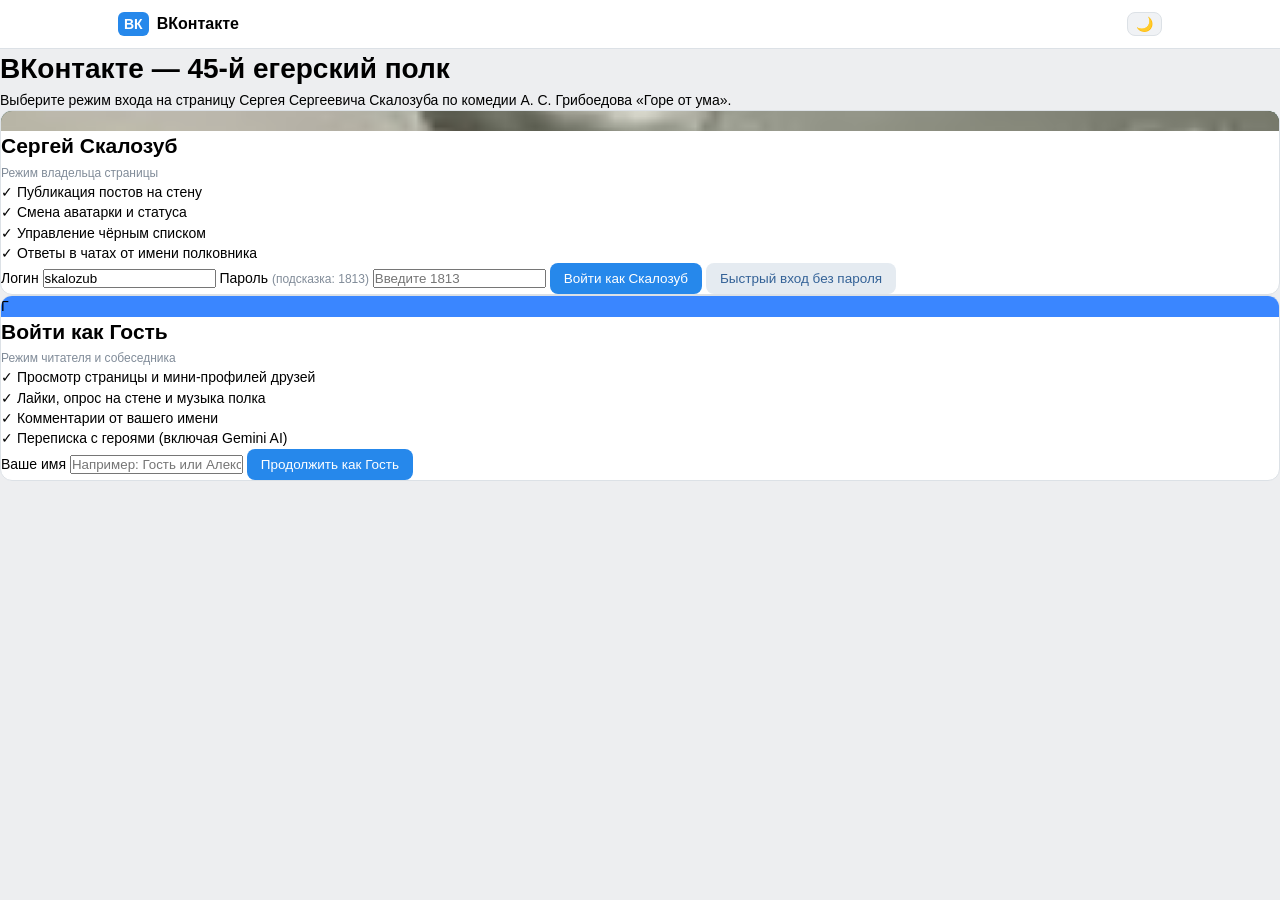
==== login.html @ 911763ad "Add login.html for user authentication interface" ====
<!DOCTYPE html>
<html lang="ru">
<head>
  <meta charset="UTF-8" />
  <meta name="viewport" content="width=device-width, initial-scale=1.0" />
  <title>Вход | ВКонтакте — Горе от ума</title>
  <link rel="icon" type="image/svg+xml" href="data:image/svg+xml,%3Csvg xmlns='http://www.w3.org/2000/svg' viewBox='0 0 64 64'%3E%3Crect width='64' height='64' rx='14' fill='%232688eb'/%3E%3Ctext x='32' y='43' font-family='Arial,sans-serif' font-weight='bold' font-size='28' text-anchor='middle' fill='white'%3EВК%3C/text%3E%3C/svg%3E" />
  <script>
    try {
      if (localStorage.getItem("vk_theme_v1") === "dark") {
        document.documentElement.classList.add("dark-theme");
      }
    } catch (e) {}
  </script>
  <link rel="stylesheet" href="style.css" />
</head>
<body>
  <header class="vk-header">
    <div class="vk-header-inner">
      <div class="vk-header-left">
        <a href="index.html" class="vk-logo">
          <span class="vk-logo-badge">ВК</span>
          <span class="vk-logo-text">ВКонтакте</span>
        </a>
      </div>
      <div class="vk-header-right">
        <button class="theme-toggle-btn" id="themeToggleBtn" title="Переключить тему">🌙</button>
      </div>
    </div>
  </header>

  <main class="auth-wrapper">
    <div class="auth-intro">
      <h1>ВКонтакте — 45-й егерский полк</h1>
      <p>Выберите режим входа на страницу Сергея Сергеевича Скалозуба по комедии А. С. Грибоедова «Горе от ума».</p>
    </div>

    <div class="auth-grid">
      <!-- Карточка 1: Войти как Скалозуб -->
      <section class="card auth-card">
        <div class="auth-card-head">
          <div class="auth-av av-skalozub">СС</div>
          <div>
            <h2>Сергей Скалозуб</h2>
            <span class="hint">Режим владельца страницы</span>
          </div>
        </div>

        <ul class="auth-perks">
          <li>✓ Публикация постов на стену</li>
          <li>✓ Смена аватарки и статуса</li>
          <li>✓ Управление чёрным списком</li>
          <li>✓ Ответы в чатах от имени полковника</li>
        </ul>

        <form id="skalozubLoginForm" class="auth-form">
          <label class="auth-label">
            Логин
            <input type="text" id="loginUsername" value="skalozub" readonly />
          </label>
          <label class="auth-label">
            Пароль <span class="hint">(подсказка: 1813)</span>
            <input type="password" id="loginPassword" placeholder="Введите 1813" />
          </label>
          <div class="auth-error hidden" id="loginError">Неверный пароль! Подсказка: 1813</div>
          <button type="submit" class="btn btn-primary">Войти как Скалозуб</button>
          <button type="button" class="btn btn-secondary" id="quickSkalozubBtn">Быстрый вход без пароля</button>
        </form>
      </section>

      <!-- Карточка 2: Войти как Гость -->
      <section class="card auth-card">
        <div class="auth-card-head">
          <div class="auth-av av-sofia">Г</div>
          <div>
            <h2>Войти как Гость</h2>
            <span class="hint">Режим читателя и собеседника</span>
          </div>
        </div>

        <ul class="auth-perks">
          <li>✓ Просмотр страницы и мини-профилей друзей</li>
          <li>✓ Лайки, опрос на стене и музыка полка</li>
          <li>✓ Комментарии от вашего имени</li>
          <li>✓ Переписка с героями (включая Gemini AI)</li>
        </ul>

        <form id="guestLoginForm" class="auth-form">
          <label class="auth-label">
            Ваше имя
            <input type="text" id="guestNameInput" placeholder="Например: Гость или Александр" maxlength="30" />
          </label>
          <button type="submit" class="btn btn-primary">Продолжить как Гость</button>
        </form>
      </section>
    </div>
  </main>

  <script>
    document.addEventListener("DOMContentLoaded", () => {
      const themeBtn = document.getElementById("themeToggleBtn");
      function syncThemeBtn() {
        themeBtn.textContent = document.documentElement.classList.contains("dark-theme") ? "☀️" : "🌙";
      }
      syncThemeBtn();

      themeBtn.addEventListener("click", () => {
        document.documentElement.classList.add("theme-animating");
        const isDark = document.documentElement.classList.toggle("dark-theme");
        syncThemeBtn();
        try { localStorage.setItem("vk_theme_v1", isDark ? "dark" : "light"); } catch (e) {}
        setTimeout(() => document.documentElement.classList.remove("theme-animating"), 250);
      });

      // Проверка базовой аватарки Скалозуба
      const img = new Image();
      img.onload = () => {
        const av = document.querySelector(".auth-av.av-skalozub");
        av.style.backgroundImage = "url(avatars/skalozub.jpg)";
        av.classList.add("has-photo");
      };
      img.src = "avatars/skalozub.jpg";

      function loginAsSkalozub() {
        try { localStorage.setItem("vk_auth_role_v1", "skalozub"); } catch (e) {}
        window.location.href = "index.html";
      }

      document.getElementById("skalozubLoginForm").addEventListener("submit", (e) => {
        e.preventDefault();
        const pass = document.getElementById("loginPassword").value.trim().toLowerCase();
        if (pass === "1813" || pass === "раздва" || pass === "razdva") {
          loginAsSkalozub();
        } else {
          document.getElementById("loginError").classList.remove("hidden");
        }
      });

      document.getElementById("quickSkalozubBtn").addEventListener("click", loginAsSkalozub);

      document.getElementById("guestLoginForm").addEventListener("submit", (e) => {
        e.preventDefault();
        const name = document.getElementById("guestNameInput").value.trim() || "Гость";
        try {
          localStorage.setItem("vk_auth_role_v1", "guest");
          localStorage.setItem("vk_guest_name_v1", name);
        } catch (err) {}
        window.location.href = "index.html";
      });
    });
  </script>
</body>
</html>
---- style.css ----
:root {
  --vk-bg: #edeef0;
  --vk-card: #ffffff;
  --vk-surface: #fafbfc;
  --vk-hover: #f0f2f5;
  --vk-blue: #2688eb;
  --vk-blue-dark: #1d6fc2;
  --vk-btn-sec-bg: #e5ebf1;
  --vk-btn-sec-text: #346297;
  --vk-text: #000000;
  --vk-text-soft: #2c2d2e;
  --vk-link: #2a5885;
  --vk-muted: #818c99;
  --vk-border: #dce1e6;
  --vk-red: #e64646;
  --vk-chat-bg: #f5f7fa;
  --vk-chat-out: #cce4ff;
  --radius: 12px;
}

body.dark-theme {
  --vk-bg: #141414;
  --vk-card: #222222;
  --vk-surface: #292929;
  --vk-hover: #2f2f2f;
  --vk-blue: #71aaeb;
  --vk-blue-dark: #5c9ce6;
  --vk-btn-sec-bg: #333333;
  --vk-btn-sec-text: #e1e3e6;
  --vk-text: #e1e3e6;
  --vk-text-soft: #c4c8cc;
  --vk-link: #71aaeb;
  --vk-muted: #828282;
  --vk-border: #363738;
  --vk-chat-bg: #19191a;
  --vk-chat-out: #2b4c72;
}

* {
  box-sizing: border-box;
  margin: 0;
  padding: 0;
}

html {
  scroll-behavior: smooth;
}

body {
  font-family: -apple-system, BlinkMacSystemFont, "Segoe UI", Roboto, Helvetica, Arial, sans-serif;
  background-color: var(--vk-bg);
  color: var(--vk-text);
  line-height: 1.45;
  font-size: 14px;
  transition: background-color 0.2s, color 0.2s;
}

/* Шапка */
.vk-header {
  background: var(--vk-card);
  border-bottom: 1px solid var(--vk-border);
  position: sticky;
  top: 0;
  z-index: 100;
}

.vk-header-inner {
  max-width: 1076px;
  margin: 0 auto;
  height: 48px;
  padding: 0 16px;
  display: flex;
  align-items: center;
  justify-content: space-between;
}

.vk-logo {
  display: flex;
  align-items: center;
  gap: 8px;
  text-decoration: none;
  color: var(--vk-text);
  font-weight: 700;
  font-size: 16px;
}

.vk-logo-badge {
  background: var(--vk-blue);
  color: #fff;
  padding: 2px 6px;
  border-radius: 6px;
  font-size: 14px;
}

.vk-header-right {
  display: flex;
  align-items: center;
  gap: 10px;
  font-weight: 500;
}

.theme-toggle-btn {
  background: var(--vk-hover);
  border: 1px solid var(--vk-border);
  border-radius: 8px;
  padding: 4px 8px;
  cursor: pointer;
  font-size: 14px;
  line-height: 1;
}

.vk-avatar-mini {
  width: 30px;
  height: 30px;
  border-radius: 50%;
  background-color: #1b4332;
  background-size: cover;
  background-position: center;
  color: #f4d35e;
  display: flex;
  align-items: center;
  justify-content: center;
  font-size: 12px;
  font-weight: 700;
  overflow: hidden;
}

/* Сетка */
.vk-layout {
  max-width: 1076px;
  margin: 16px auto;
  padding: 0 16px;
  display: grid;
  grid-template-columns: 168px 1fr;
  gap: 16px;
}

.vk-nav {
  display: flex;
  flex-direction: column;
  gap: 4px;
  position: sticky;
  top: 64px;
}

.vk-nav-item {
  display: flex;
  align-items: center;
  justify-content: space-between;
  padding: 8px 10px;
  border-radius: 8px;
  text-decoration: none;
  color: var(--vk-text);
  font-size: 13.5px;
  transition: background 0.15s, transform 0.12s;
}

.vk-nav-item:hover,
.vk-nav-item.active {
  background: var(--vk-hover);
}

.vk-nav-item:active {
  transform: scale(0.97);
}

.badge {
  background: var(--vk-btn-sec-bg);
  color: var(--vk-btn-sec-text);
  font-size: 11px;
  padding: 1px 6px;
  border-radius: 10px;
  font-weight: 600;
}

.card {
  background: var(--vk-card);
  border-radius: var(--radius);
  border: 1px solid var(--vk-border);
  overflow: hidden;
}

/* Профиль */
.profile-cover {
  height: 160px;
  background: linear-gradient(135deg, #1b4332 0%, #2d6a4f 50%, #7f1d1d 100%);
  display: flex;
  align-items: flex-end;
  justify-content: flex-end;
  padding: 12px 16px;
}

.profile-cover-caption {
  background: rgba(0, 0, 0, 0.45);
  color: #fff;
  padding: 4px 10px;
  border-radius: 8px;
  font-size: 12px;
}

.profile-header-body {
  padding: 0 20px 20px;
  display: flex;
  align-items: flex-end;
  gap: 18px;
  flex-wrap: wrap;
}

.profile-avatar-wrap {
  margin-top: -54px;
  position: relative;
  flex-shrink: 0;
  width: 128px;
  height: 128px;
}

.profile-avatar-svg,
.profile-avatar-img,
.mini-avatar-circle {
  width: 128px;
  height: 128px;
  border-radius: 50%;
  border: 4px solid var(--vk-card);
  display: block;
  object-fit: cover;
  background-size: cover;
  background-position: center;
  box-shadow: 0 2px 8px rgba(0, 0, 0, 0.16);
}

.mini-avatar-circle {
  display: flex;
  align-items: center;
  justify-content: center;
  font-size: 40px;
  font-weight: 700;
  color: #fff;
  overflow: hidden;
}

.avatar-upload-btn {
  position: absolute;
  bottom: 4px;
  left: 4px;
  width: 32px;
  height: 32px;
  border-radius: 50%;
  background: rgba(0, 0, 0, 0.68);
  color: #fff;
  display: flex;
  align-items: center;
  justify-content: center;
  font-size: 15px;
  cursor: pointer;
  border: 2px solid var(--vk-card);
  transition: transform 0.15s, background 0.15s;
}

.avatar-upload-btn:hover {
  background: var(--vk-blue);
  transform: scale(1.08);
}

.avatar-reset-btn {
  position: absolute;
  top: 4px;
  right: 4px;
  width: 24px;
  height: 24px;
  border-radius: 50%;
  border: 2px solid var(--vk-card);
  background: rgba(230, 70, 70, 0.92);
  color: #fff;
  font-size: 12px;
  cursor: pointer;
  display: flex;
  align-items: center;
  justify-content: center;
}

.online-dot {
  position: absolute;
  bottom: 8px;
  right: 8px;
  width: 16px;
  height: 16px;
  background: #4bb34b;
  border: 3px solid var(--vk-card);
  border-radius: 50%;
}

.profile-info-top {
  flex: 1;
  min-width: 220px;
  padding-top: 10px;
}

.profile-name-row {
  display: flex;
  align-items: center;
  gap: 6px;
}

.profile-name-row h1 {
  font-size: 21px;
  font-weight: 700;
}

.verified-badge {
  background: var(--vk-blue);
  color: #fff;
  font-size: 11px;
  width: 18px;
  height: 18px;
  border-radius: 50%;
  display: inline-flex;
  align-items: center;
  justify-content: center;
}

.profile-status {
  margin-top: 4px;
  color: var(--vk-text-soft);
  cursor: pointer;
  display: inline-block;
  padding: 2px 6px;
  margin-left: -6px;
  border-radius: 6px;
  transition: background 0.15s;
}

.profile-status:hover {
  background: var(--vk-hover);
}

.status-editor {
  margin-top: 8px;
  padding: 10px;
  background: var(--vk-surface);
  border: 1px solid var(--vk-border);
  border-radius: 8px;
  display: flex;
  flex-direction: column;
  gap: 8px;
  max-width: 420px;
}

.status-editor select,
.status-editor input {
  border: 1px solid var(--vk-border);
  background: var(--vk-card);
  color: var(--vk-text);
  border-radius: 6px;
  padding: 6px 8px;
  font-size: 13px;
  outline: none;
}

.status-editor-btns {
  display: flex;
  gap: 8px;
}

.profile-meta-line {
  margin-top: 8px;
  display: flex;
  flex-wrap: wrap;
  gap: 14px;
  color: var(--vk-muted);
  font-size: 13px;
  align-items: center;
}

.link-btn {
  background: none;
  border: none;
  color: var(--vk-blue);
  cursor: pointer;
  font-size: 13px;
  font-weight: 500;
  text-decoration: none;
}

.profile-actions {
  display: flex;
  gap: 8px;
  padding-top: 10px;
}

.btn {
  border: none;
  border-radius: 8px;
  padding: 8px 14px;
  font-size: 13.5px;
  font-weight: 500;
  cursor: pointer;
  text-decoration: none;
  display: inline-flex;
  align-items: center;
  justify-content: center;
  transition: background 0.15s, opacity 0.15s;
}

.btn-sm {
  padding: 6px 12px;
  font-size: 13px;
}

.btn-primary {
  background: var(--vk-blue);
  color: #fff;
}

.btn-primary:hover {
  background: var(--vk-blue-dark);
}

.btn-secondary {
  background: var(--vk-btn-sec-bg);
  color: var(--vk-btn-sec-text);
}

.btn-secondary:hover {
  opacity: 0.9;
}

.btn-danger-soft {
  background: rgba(230, 70, 70, 0.12);
  color: var(--vk-red);
}

.btn-danger-soft:hover {
  background: rgba(230, 70, 70, 0.22);
}

.profile-details {
  border-top: 1px solid var(--vk-border);
  padding: 16px 20px;
  background: var(--vk-surface);
}

.details-grid {
  display: flex;
  flex-direction: column;
  gap: 8px;
}

.detail-row {
  display: grid;
  grid-template-columns: 180px 1fr;
  gap: 10px;
  font-size: 13.5px;
}

.detail-row span {
  color: var(--vk-muted);
}

.hidden {
  display: none !important;
}

/* Двухколоночный блок */
.profile-grid {
  margin-top: 16px;
  display: grid;
  grid-template-columns: 1fr 300px;
  gap: 16px;
  align-items: start;
}

.wall-column,
.side-column {
  display: flex;
  flex-direction: column;
  gap: 16px;
}

#wall {
  scroll-margin-top: 64px;
}

/* Блок фотографий */
.photos-card {
  padding: 14px 16px;
}

.photos-strip {
  display: grid;
  grid-template-columns: repeat(4, 1fr);
  gap: 8px;
}

.photo-thumb {
  border: none;
  border-radius: 8px;
  overflow: hidden;
  position: relative;
  cursor: pointer;
  aspect-ratio: 1 / 1;
  background: #1d1d1d;
  padding: 0;
  transition: transform 0.15s;
}

.photo-thumb:hover {
  transform: scale(1.03);
}

.photo-thumb svg {
  width: 100%;
  height: 100%;
  display: block;
}

.photo-label {
  position: absolute;
  bottom: 0;
  left: 0;
  right: 0;
  background: rgba(0, 0, 0, 0.58);
  color: #fff;
  font-size: 11px;
  padding: 3px 4px;
  text-align: center;
}

/* Анимации */
@keyframes newsHighlight {
  0% {
    opacity: 0.25;
    transform: translateY(20px) scale(0.98);
    border-color: var(--vk-blue);
    box-shadow: 0 0 0 3px rgba(38, 136, 235, 0.28);
  }
  55% {
    opacity: 1;
    transform: translateY(-2px) scale(1.005);
    border-color: var(--vk-blue);
    box-shadow: 0 8px 22px rgba(38, 136, 235, 0.18);
  }
  100% {
    opacity: 1;
    transform: translateY(0) scale(1);
    border-color: var(--vk-border);
    box-shadow: none;
  }
}

.post-card.news-animate {
  animation: newsHighlight 0.65s cubic-bezier(0.22, 1, 0.36, 1) both;
}

@keyframes viewFadeIn {
  from {
    opacity: 0;
    transform: translateY(10px);
  }
  to {
    opacity: 1;
    transform: translateY(0);
  }
}

.view-animate {
  animation: viewFadeIn 0.28s ease-out both;
}

/* Новый пост */
.new-post-card {
  padding: 14px 16px;
}

.new-post-card textarea {
  width: 100%;
  border: none;
  background: transparent;
  color: var(--vk-text);
  resize: vertical;
  outline: none;
  font-family: inherit;
  font-size: 14px;
}

.new-post-footer {
  margin-top: 10px;
  padding-top: 10px;
  border-top: 1px solid var(--vk-border);
  display: flex;
  justify-content: space-between;
  align-items: center;
}

.hint {
  color: var(--vk-muted);
  font-size: 12px;
}

/* Посты */
.post-card {
  padding: 16px;
}

#postsContainer {
  display: flex;
  flex-direction: column;
  gap: 16px;
}

.post-header {
  display: flex;
  align-items: center;
  gap: 10px;
}

.post-avatar,
.comment-avatar,
.friend-av,
.friend-page-av,
.dialog-av {
  border-radius: 50%;
  display: flex;
  align-items: center;
  justify-content: center;
  font-weight: 700;
  color: #fff;
  flex-shrink: 0;
  background-size: cover;
  background-position: center;
}

.post-avatar {
  width: 40px;
  height: 40px;
  font-size: 14px;
}

.av-skalozub  { background-color: #1b4332; color: #f4d35e; }
.av-famusov   { background-color: #5a189a; }
.av-khlestova { background-color: #9b2226; }
.av-repetilov { background-color: #ca6702; }
.av-liza      { background-color: #d63384; }
.av-sofia     { background-color: #3a86ff; }
.av-chatsky   { background-color: #495057; }

.post-author {
  font-weight: 600;
  color: var(--vk-link);
}

.post-date {
  font-size: 12px;
  color: var(--vk-muted);
}

.post-text {
  margin: 12px 0;
  font-size: 14px;
}

/* Опрос */
.poll-box {
  background: var(--vk-surface);
  border: 1px solid var(--vk-border);
  border-radius: 10px;
  padding: 12px;
  margin-bottom: 12px;
  display: flex;
  flex-direction: column;
  gap: 8px;
}

.poll-title {
  font-weight: 600;
  font-size: 13.5px;
}

.poll-option {
  position: relative;
  border: 1px solid var(--vk-border);
  background: var(--vk-card);
  color: var(--vk-text);
  border-radius: 8px;
  padding: 9px 12px;
  cursor: pointer;
  display: flex;
  justify-content: space-between;
  align-items: center;
  overflow: hidden;
  text-align: left;
  font-size: 13.5px;
}

.poll-option.selected {
  border-color: var(--vk-blue);
  font-weight: 600;
}

.poll-fill {
  position: absolute;
  top: 0;
  left: 0;
  bottom: 0;
  width: 0%;
  background: rgba(38, 136, 235, 0.16);
  transition: width 0.45s cubic-bezier(0.22, 1, 0.36, 1);
  pointer-events: none;
}

.poll-label,
.poll-percent {
  position: relative;
  z-index: 1;
}

.poll-percent {
  font-size: 12.5px;
  color: var(--vk-muted);
  font-weight: 600;
}

.poll-footer {
  font-size: 12px;
  color: var(--vk-muted);
}

.post-actions {
  display: flex;
  gap: 8px;
  padding-bottom: 10px;
  border-bottom: 1px solid var(--vk-border);
}

.action-btn {
  background: var(--vk-hover);
  border: none;
  border-radius: 16px;
  padding: 5px 12px;
  cursor: pointer;
  color: var(--vk-muted);
  font-size: 13px;
  font-weight: 500;
  transition: background 0.15s;
}

.action-btn:hover {
  opacity: 0.9;
}

.like-btn.liked {
  background: rgba(230, 70, 70, 0.15);
  color: var(--vk-red);
}

/* Комментарии */
.comments-list {
  margin-top: 10px;
  display: flex;
  flex-direction: column;
  gap: 10px;
}

.comment {
  display: flex;
  gap: 10px;
  font-size: 13px;
}

.comment-avatar {
  width: 30px;
  height: 30px;
  font-size: 11px;
}

.comment-author {
  display: block;
  font-weight: 600;
  color: var(--vk-link);
}

.comment-date {
  font-size: 11.5px;
  color: var(--vk-muted);
  margin-top: 2px;
}

.add-comment-row {
  margin-top: 12px;
  display: flex;
  gap: 8px;
}

.comment-input {
  flex: 1;
  border: 1px solid var(--vk-border);
  background: var(--vk-surface);
  color: var(--vk-text);
  border-radius: 8px;
  padding: 6px 10px;
  font-size: 13px;
  outline: none;
}

.comment-input:focus {
  border-color: var(--vk-blue);
}

/* Правая колонка */
.side-card {
  padding: 14px 16px;
}

.side-title-row {
  display: flex;
  align-items: center;
  justify-content: space-between;
  margin-bottom: 12px;
}

.side-title-row .side-title {
  margin-bottom: 0;
}

.side-title {
  font-size: 14px;
  font-weight: 600;
  margin-bottom: 12px;
}

.muted {
  color: var(--vk-muted);
  font-weight: 400;
}

.friends-grid {
  display: grid;
  grid-template-columns: repeat(3, 1fr);
  gap: 10px;
  text-align: center;
}

.friend-item {
  display: flex;
  flex-direction: column;
  align-items: center;
  gap: 5px;
  font-size: 12px;
  text-decoration: none;
  color: var(--vk-text);
  transition: opacity 0.15s;
}

.friend-item:hover {
  opacity: 0.8;
}

.friend-av {
  width: 50px;
  height: 50px;
  font-size: 15px;
}

/* Подарки */
.gifts-grid {
  display: grid;
  grid-template-columns: repeat(3, 1fr);
  gap: 8px;
}

.gift-item {
  background: var(--vk-surface);
  border: 1px solid var(--vk-border);
  border-radius: 10px;
  padding: 8px 4px;
  text-align: center;
  display: flex;
  flex-direction: column;
  align-items: center;
  gap: 4px;
  cursor: help;
}

.gift-rejected {
  opacity: 0.55;
  text-decoration: line-through;
}

.gift-emoji {
  font-size: 24px;
}

.gift-caption {
  font-size: 11px;
  color: var(--vk-muted);
}

.groups-list {
  list-style: none;
  display: flex;
  flex-direction: column;
  gap: 10px;
}

.groups-list li {
  display: flex;
  align-items: center;
  gap: 10px;
}

.group-icon {
  width: 38px;
  height: 38px;
  border-radius: 50%;
  background: var(--vk-hover);
  display: flex;
  align-items: center;
  justify-content: center;
  font-size: 18px;
  flex-shrink: 0;
}

.group-name {
  font-weight: 500;
  font-size: 13px;
}

.group-sub {
  font-size: 12px;
  color: var(--vk-muted);
}

/* Аудиоплеер */
.audio-list {
  display: flex;
  flex-direction: column;
  gap: 10px;
}

.audio-item {
  display: flex;
  align-items: center;
  gap: 10px;
}

.play-btn {
  width: 32px;
  height: 32px;
  border-radius: 50%;
  border: none;
  background: var(--vk-btn-sec-bg);
  color: var(--vk-blue);
  cursor: pointer;
  font-size: 12px;
  flex-shrink: 0;
}

.audio-item.playing .play-btn {
  background: var(--vk-blue);
  color: #fff;
}

.audio-info {
  flex: 1;
  min-width: 0;
}

.audio-title {
  font-size: 13px;
  font-weight: 500;
  white-space: nowrap;
  overflow: hidden;
  text-overflow: ellipsis;
}

.audio-artist {
  font-size: 11.5px;
  color: var(--vk-muted);
}

.audio-bar {
  height: 3px;
  background: var(--vk-btn-sec-bg);
  border-radius: 2px;
  margin-top: 4px;
  overflow: hidden;
}

.audio-progress {
  height: 100%;
  width: 0%;
  background: var(--vk-blue);
  transition: width 0.3s linear;
}

.audio-time {
  font-size: 12px;
  color: var(--vk-muted);
}

/* Вкладка Друзья */
.friends-page-header {
  margin-bottom: 16px;
}

.friends-tabs-row {
  padding: 12px 16px;
  display: flex;
  align-items: center;
  justify-content: space-between;
  gap: 12px;
  border-bottom: 1px solid var(--vk-border);
  flex-wrap: wrap;
}

.friends-tabs {
  display: flex;
  gap: 6px;
  flex-wrap: wrap;
}

.friends-tab-btn {
  background: transparent;
  border: none;
  padding: 7px 12px;
  border-radius: 8px;
  font-size: 13.5px;
  font-weight: 500;
  color: var(--vk-muted);
  cursor: pointer;
}

.friends-tab-btn:hover {
  background: var(--vk-hover);
  color: var(--vk-text);
}

.friends-tab-btn.active {
  background: var(--vk-btn-sec-bg);
  color: var(--vk-btn-sec-text);
}

.tab-count {
  font-size: 12px;
  opacity: 0.8;
  margin-left: 3px;
}

.friends-filter-bar {
  padding: 12px 16px;
  background: var(--vk-surface);
}

.friends-filter-bar input {
  width: 100%;
  border: 1px solid var(--vk-border);
  background: var(--vk-card);
  color: var(--vk-text);
  border-radius: 8px;
  padding: 8px 12px;
  font-size: 13.5px;
  outline: none;
}

.friends-filter-bar input:focus {
  border-color: var(--vk-blue);
}

.friend-page-card {
  display: flex;
  align-items: center;
  gap: 14px;
  padding: 16px;
  border-bottom: 1px solid var(--vk-border);
}

.friend-page-card:last-child {
  border-bottom: none;
}

.friend-page-card:hover {
  background: var(--vk-surface);
}

.friend-page-av {
  width: 68px;
  height: 68px;
  font-size: 20px;
  text-decoration: none;
  position: relative;
}

.mini-online-dot {
  position: absolute;
  bottom: 2px;
  right: 2px;
  width: 13px;
  height: 13px;
  background: #4bb34b;
  border: 2px solid var(--vk-card);
  border-radius: 50%;
}

.friend-page-info {
  flex: 1;
  min-width: 0;
}

.friend-page-name {
  font-size: 15px;
  font-weight: 600;
  color: var(--vk-link);
  text-decoration: none;
  display: inline-flex;
  align-items: center;
  gap: 6px;
}

.friend-page-name:hover {
  text-decoration: underline;
}

.cs-badge {
  background: rgba(230, 70, 70, 0.15);
  color: var(--vk-red);
  font-size: 11px;
  padding: 1px 6px;
  border-radius: 6px;
  font-weight: 600;
}

.friend-page-meta {
  font-size: 12.5px;
  color: var(--vk-muted);
  margin-top: 2px;
}

.friend-page-status {
  font-size: 13px;
  color: var(--vk-text-soft);
  margin-top: 5px;
}

.friend-page-actions {
  display: flex;
  gap: 6px;
  flex-shrink: 0;
}

/* Мессенджер со списком диалогов */
.modal-overlay {
  position: fixed;
  inset: 0;
  background: rgba(0, 0, 0, 0.55);
  display: flex;
  align-items: center;
  justify-content: center;
  padding: 16px;
  z-index: 200;
}

.modal-card {
  width: 100%;
  max-width: 420px;
  background: var(--vk-card);
  color: var(--vk-text);
  border: 1px solid var(--vk-border);
  border-radius: 12px;
  overflow: hidden;
  display: flex;
  flex-direction: column;
}

.messenger-modal {
  max-width: 740px;
  height: 500px;
  max-height: 90vh;
}

.modal-header {
  padding: 12px 16px;
  border-bottom: 1px solid var(--vk-border);
  display: flex;
  justify-content: space-between;
  align-items: center;
}

.messenger-header-left,
.messenger-header-actions {
  display: flex;
  align-items: center;
  gap: 8px;
}

.gemini-badge {
  font-size: 11px;
  padding: 2px 7px;
  border-radius: 10px;
  background: var(--vk-hover);
  color: var(--vk-muted);
  font-weight: 600;
}

.gemini-badge.active {
  background: rgba(38, 136, 235, 0.16);
  color: var(--vk-blue);
}

.gemini-panel {
  padding: 12px 16px;
  background: var(--vk-surface);
  border-bottom: 1px solid var(--vk-border);
  display: flex;
  flex-direction: column;
  gap: 6px;
}

.gemini-panel-title {
  font-weight: 600;
  font-size: 13px;
}

.gemini-input-row {
  display: flex;
  gap: 6px;
  margin-top: 4px;
  flex-wrap: wrap;
}

.gemini-input-row input {
  flex: 1;
  min-width: 180px;
  border: 1px solid var(--vk-border);
  background: var(--vk-card);
  color: var(--vk-text);
  border-radius: 8px;
  padding: 6px 10px;
  font-size: 13px;
  outline: none;
}

.messenger-body {
  flex: 1;
  display: grid;
  grid-template-columns: 230px 1fr;
  min-height: 0;
}

.dialog-list {
  border-right: 1px solid var(--vk-border);
  overflow-y: auto;
  background: var(--vk-surface);
}

.dialog-item {
  width: 100%;
  border: none;
  background: transparent;
  color: var(--vk-text);
  padding: 10px 12px;
  display: flex;
  align-items: center;
  gap: 10px;
  cursor: pointer;
  text-align: left;
  border-bottom: 1px solid var(--vk-border);
}

.dialog-item:hover,
.dialog-item.active {
  background: var(--vk-hover);
}

.dialog-av {
  width: 38px;
  height: 38px;
  font-size: 13px;
}

.dialog-meta {
  min-width: 0;
  flex: 1;
}

.dialog-name {
  font-weight: 600;
  font-size: 13px;
}

.dialog-preview {
  font-size: 11.5px;
  color: var(--vk-muted);
  white-space: nowrap;
  overflow: hidden;
  text-overflow: ellipsis;
}

.chat-pane {
  display: flex;
  flex-direction: column;
  min-height: 0;
}

.chat-peer-bar {
  padding: 8px 14px;
  border-bottom: 1px solid var(--vk-border);
  display: flex;
  align-items: center;
  justify-content: space-between;
}

.close-modal {
  background: none;
  border: none;
  font-size: 18px;
  cursor: pointer;
  color: var(--vk-muted);
}

.chat-messages {
  flex: 1;
  padding: 14px;
  overflow-y: auto;
  display: flex;
  flex-direction: column;
  gap: 10px;
  background: var(--vk-chat-bg);
}

.chat-msg {
  max-width: 80%;
  padding: 8px 12px;
  border-radius: 10px;
  font-size: 13.5px;
  white-space: pre-wrap;
}

.chat-msg.incoming {
  background: var(--vk-card);
  border: 1px solid var(--vk-border);
  align-self: flex-start;
}

.chat-msg.outgoing {
  background: var(--vk-chat-out);
  align-self: flex-end;
}

.chat-msg.typing {
  color: var(--vk-muted);
  font-style: italic;
}

.chat-blocked-notice {
  padding: 10px 14px;
  background: rgba(230, 70, 70, 0.14);
  color: var(--vk-red);
  font-size: 12.5px;
  text-align: center;
}

.chat-input-row {
  padding: 10px 14px;
  border-top: 1px solid var(--vk-border);
  display: flex;
  gap: 8px;
}

.chat-input-row input {
  flex: 1;
  border: 1px solid var(--vk-border);
  background: var(--vk-surface);
  color: var(--vk-text);
  border-radius: 8px;
  padding: 7px 10px;
  outline: none;
}

/* Лайтбокс фото */
.lightbox-card {
  background: var(--vk-card);
  border-radius: 12px;
  max-width: 520px;
  width: 100%;
  padding: 16px;
  position: relative;
  text-align: center;
}

.lightbox-close {
  position: absolute;
  top: 10px;
  right: 12px;
  background: none;
  border: none;
  color: var(--vk-muted);
  font-size: 20px;
  cursor: pointer;
}

.lightbox-stage {
  display: flex;
  align-items: center;
  gap: 10px;
  margin-top: 10px;
}

.lightbox-img-wrap {
  flex: 1;
  aspect-ratio: 1 / 1;
  border-radius: 10px;
  overflow: hidden;
}

.lightbox-img-wrap svg {
  width: 100%;
  height: 100%;
  display: block;
}

.lightbox-nav {
  border: none;
  background: var(--vk-hover);
  color: var(--vk-text);
  width: 34px;
  height: 34px;
  border-radius: 50%;
  font-size: 20px;
  cursor: pointer;
}

.lightbox-caption {
  margin-top: 12px;
  font-size: 14px;
  color: var(--vk-text-soft);
}

/* Мини-профили */
.mini-back-bar {
  display: flex;
  align-items: center;
  justify-content: space-between;
  margin-bottom: 12px;
  gap: 10px;
  flex-wrap: wrap;
}

.blacklist-banner {
  background: rgba(230, 70, 70, 0.14);
  color: var(--vk-red);
  border: 1px solid rgba(230, 70, 70, 0.35);
  border-radius: 10px;
  padding: 10px 14px;
  margin-bottom: 14px;
  font-weight: 500;
  font-size: 13.5px;
}

.has-photo {
  color: transparent !important;
  background-size: cover;
  background-position: center;
  user-select: none;
}

.vk-footer {
  max-width: 1076px;
  margin: 24px auto 30px;
  padding: 0 16px;
  text-align: center;
  font-size: 12.5px;
  color: var(--vk-muted);
}

/* Адаптив */
@media (max-width: 860px) {
  .vk-layout {
    grid-template-columns: 1fr;
  }

  .vk-nav {
    flex-direction: row;
    overflow-x: auto;
    position: static;
    padding-bottom: 4px;
  }

  .vk-nav-item {
    white-space: nowrap;
  }

  .profile-grid {
    grid-template-columns: 1fr;
  }

  .detail-row {
    grid-template-columns: 1fr;
    gap: 2px;
  }

  .friend-page-card {
    flex-wrap: wrap;
  }

  .messenger-body {
    grid-template-columns: 1fr;
  }

  .dialog-list {
    display: flex;
    overflow-x: auto;
    border-right: none;
    border-bottom: 1px solid var(--vk-border);
  }

  .dialog-item {
    min-width: 165px;
    border-bottom: none;
    border-right: 1px solid var(--vk-border);
  }
}
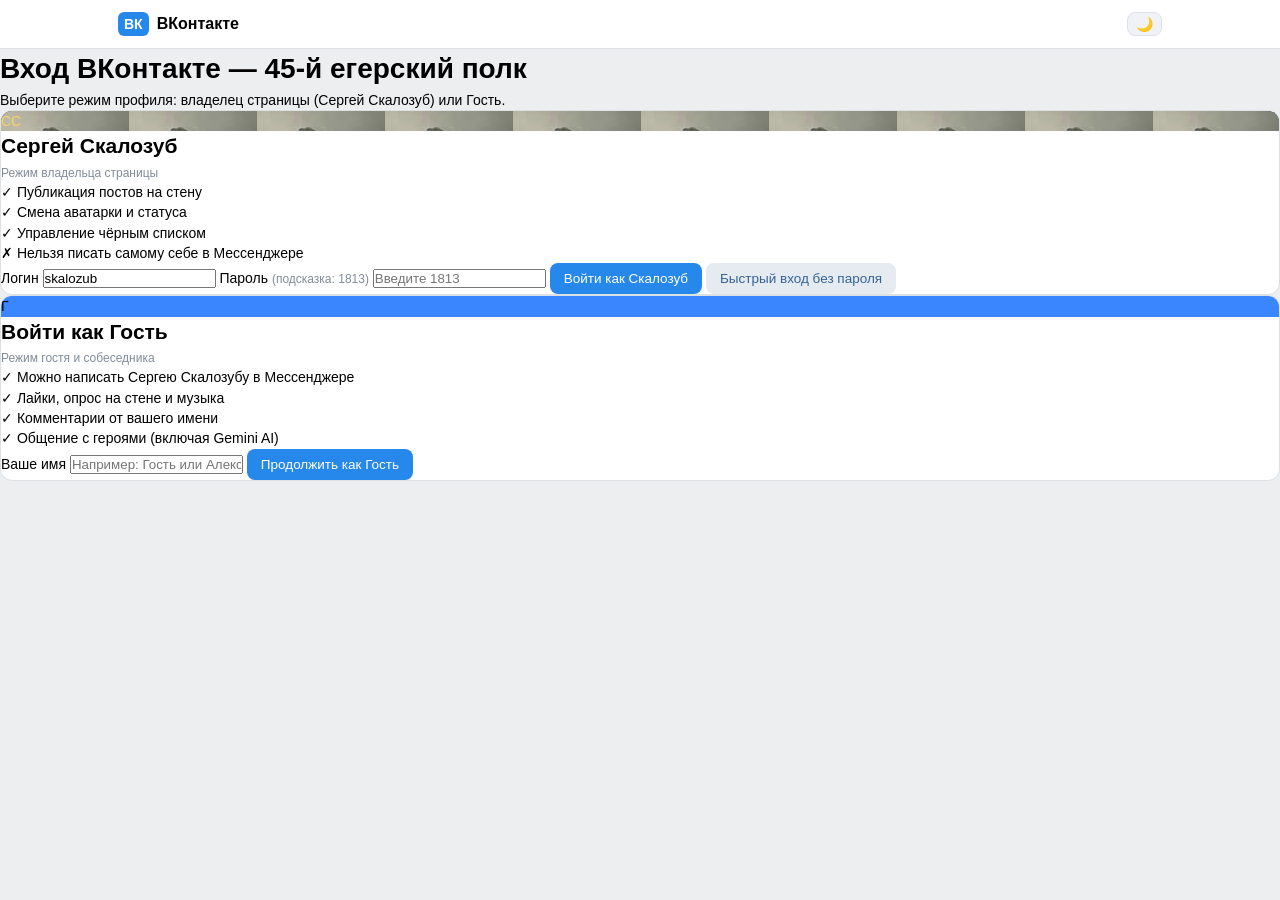
==== commit d209681b: "Update login page content and structure" ====
--- a/login.html
+++ b/login.html
@@ -31,12 +31,17 @@
 
   <main class="auth-wrapper">
     <div class="auth-intro">
-      <h1>ВКонтакте — 45-й егерский полк</h1>
-      <p>Выберите режим входа на страницу Сергея Сергеевича Скалозуба по комедии А. С. Грибоедова «Горе от ума».</p>
+      <h1>Вход ВКонтакте — 45-й егерский полк</h1>
+      <p>Выберите режим профиля: владелец страницы (Сергей Скалозуб) или Гость.</p>
+    </div>
+
+    <div class="auth-current-banner hidden" id="currentRoleBanner">
+      <span>Сейчас выбран режим: <strong id="currentRoleText"></strong></span>
+      <a href="index.html" class="btn btn-secondary btn-sm">Вернуться на страницу →</a>
     </div>
 
     <div class="auth-grid">
-      <!-- Карточка 1: Войти как Скалозуб -->
+      <!-- Карточка 1: Сергей Скалозуб -->
       <section class="card auth-card">
         <div class="auth-card-head">
           <div class="auth-av av-skalozub">СС</div>
@@ -50,7 +55,7 @@
           <li>✓ Публикация постов на стену</li>
           <li>✓ Смена аватарки и статуса</li>
           <li>✓ Управление чёрным списком</li>
-          <li>✓ Ответы в чатах от имени полковника</li>
+          <li>✗ Нельзя писать самому себе в Мессенджере</li>
         </ul>
 
         <form id="skalozubLoginForm" class="auth-form">
@@ -62,27 +67,27 @@
             Пароль <span class="hint">(подсказка: 1813)</span>
             <input type="password" id="loginPassword" placeholder="Введите 1813" />
           </label>
-          <div class="auth-error hidden" id="loginError">Неверный пароль! Подсказка: 1813</div>
+          <div class="auth-error hidden" id="loginError">Неверный пароль! Введите 1813 или нажмите быстрый вход.</div>
           <button type="submit" class="btn btn-primary">Войти как Скалозуб</button>
           <button type="button" class="btn btn-secondary" id="quickSkalozubBtn">Быстрый вход без пароля</button>
         </form>
       </section>
 
-      <!-- Карточка 2: Войти как Гость -->
+      <!-- Карточка 2: Гость -->
       <section class="card auth-card">
         <div class="auth-card-head">
           <div class="auth-av av-sofia">Г</div>
           <div>
             <h2>Войти как Гость</h2>
-            <span class="hint">Режим читателя и собеседника</span>
+            <span class="hint">Режим гостя и собеседника</span>
           </div>
         </div>
 
         <ul class="auth-perks">
-          <li>✓ Просмотр страницы и мини-профилей друзей</li>
-          <li>✓ Лайки, опрос на стене и музыка полка</li>
+          <li>✓ Можно написать Сергею Скалозубу в Мессенджере</li>
+          <li>✓ Лайки, опрос на стене и музыка</li>
           <li>✓ Комментарии от вашего имени</li>
-          <li>✓ Переписка с героями (включая Gemini AI)</li>
+          <li>✓ Общение с героями (включая Gemini AI)</li>
         </ul>
 
         <form id="guestLoginForm" class="auth-form">
@@ -112,7 +117,20 @@
         setTimeout(() => document.documentElement.classList.remove("theme-animating"), 250);
       });
 
-      // Проверка базовой аватарки Скалозуба
+      // Показываем текущую сессию, если пользователь уже входил
+      try {
+        const role = localStorage.getItem("vk_auth_role_v1");
+        const gName = localStorage.getItem("vk_guest_name_v1") || "Гость";
+        if (role) {
+          const banner = document.getElementById("currentRoleBanner");
+          const text = document.getElementById("currentRoleText");
+          text.textContent = role === "skalozub" ? "Сергей Скалозуб (владелец)" : `Гость (${gName})`;
+          banner.classList.remove("hidden");
+        }
+        document.getElementById("guestNameInput").value = gName !== "Гость" ? gName : "";
+      } catch (e) {}
+
+      // Подгружаем фото Скалозуба, если оно есть в avatars/
       const img = new Image();
       img.onload = () => {
         const av = document.querySelector(".auth-av.av-skalozub");
--- a/style.css
+++ b/style.css
@@ -18,7 +18,7 @@
   --radius: 12px;
 }
 
-body.dark-theme {
+html.dark-theme {
   --vk-bg: #141414;
   --vk-card: #222222;
   --vk-surface: #292929;
@@ -52,7 +52,12 @@
   color: var(--vk-text);
   line-height: 1.45;
   font-size: 14px;
-  transition: background-color 0.2s, color 0.2s;
+}
+
+html.theme-animating body,
+html.theme-animating .card,
+html.theme-animating .vk-header {
+  transition: background-color 0.2s ease, color 0.2s ease, border-color 0.2s ease;
 }
 
 /* Шапка */
@@ -123,6 +128,7 @@
   font-size: 12px;
   font-weight: 700;
   overflow: hidden;
+  flex-shrink: 0;
 }
 
 /* Сетка */
@@ -178,6 +184,21 @@
   border-radius: var(--radius);
   border: 1px solid var(--vk-border);
   overflow: hidden;
+}
+
+/* Баннер гостя */
+.guest-banner {
+  background: var(--vk-card);
+  border: 1px solid var(--vk-border);
+  border-radius: var(--radius);
+  padding: 10px 16px;
+  margin-bottom: 14px;
+  display: flex;
+  align-items: center;
+  justify-content: space-between;
+  gap: 10px;
+  flex-wrap: wrap;
+  font-size: 13.5px;
 }
 
 /* Профиль */
@@ -702,819 +723,4 @@
   left: 0;
   bottom: 0;
   width: 0%;
-  background: rgba(38, 136, 235, 0.16);
-  transition: width 0.45s cubic-bezier(0.22, 1, 0.36, 1);
-  pointer-events: none;
-}
-
-.poll-label,
-.poll-percent {
-  position: relative;
-  z-index: 1;
-}
-
-.poll-percent {
-  font-size: 12.5px;
-  color: var(--vk-muted);
-  font-weight: 600;
-}
-
-.poll-footer {
-  font-size: 12px;
-  color: var(--vk-muted);
-}
-
-.post-actions {
-  display: flex;
-  gap: 8px;
-  padding-bottom: 10px;
-  border-bottom: 1px solid var(--vk-border);
-}
-
-.action-btn {
-  background: var(--vk-hover);
-  border: none;
-  border-radius: 16px;
-  padding: 5px 12px;
-  cursor: pointer;
-  color: var(--vk-muted);
-  font-size: 13px;
-  font-weight: 500;
-  transition: background 0.15s;
-}
-
-.action-btn:hover {
-  opacity: 0.9;
-}
-
-.like-btn.liked {
-  background: rgba(230, 70, 70, 0.15);
-  color: var(--vk-red);
-}
-
-/* Комментарии */
-.comments-list {
-  margin-top: 10px;
-  display: flex;
-  flex-direction: column;
-  gap: 10px;
-}
-
-.comment {
-  display: flex;
-  gap: 10px;
-  font-size: 13px;
-}
-
-.comment-avatar {
-  width: 30px;
-  height: 30px;
-  font-size: 11px;
-}
-
-.comment-author {
-  display: block;
-  font-weight: 600;
-  color: var(--vk-link);
-}
-
-.comment-date {
-  font-size: 11.5px;
-  color: var(--vk-muted);
-  margin-top: 2px;
-}
-
-.add-comment-row {
-  margin-top: 12px;
-  display: flex;
-  gap: 8px;
-}
-
-.comment-input {
-  flex: 1;
-  border: 1px solid var(--vk-border);
-  background: var(--vk-surface);
-  color: var(--vk-text);
-  border-radius: 8px;
-  padding: 6px 10px;
-  font-size: 13px;
-  outline: none;
-}
-
-.comment-input:focus {
-  border-color: var(--vk-blue);
-}
-
-/* Правая колонка */
-.side-card {
-  padding: 14px 16px;
-}
-
-.side-title-row {
-  display: flex;
-  align-items: center;
-  justify-content: space-between;
-  margin-bottom: 12px;
-}
-
-.side-title-row .side-title {
-  margin-bottom: 0;
-}
-
-.side-title {
-  font-size: 14px;
-  font-weight: 600;
-  margin-bottom: 12px;
-}
-
-.muted {
-  color: var(--vk-muted);
-  font-weight: 400;
-}
-
-.friends-grid {
-  display: grid;
-  grid-template-columns: repeat(3, 1fr);
-  gap: 10px;
-  text-align: center;
-}
-
-.friend-item {
-  display: flex;
-  flex-direction: column;
-  align-items: center;
-  gap: 5px;
-  font-size: 12px;
-  text-decoration: none;
-  color: var(--vk-text);
-  transition: opacity 0.15s;
-}
-
-.friend-item:hover {
-  opacity: 0.8;
-}
-
-.friend-av {
-  width: 50px;
-  height: 50px;
-  font-size: 15px;
-}
-
-/* Подарки */
-.gifts-grid {
-  display: grid;
-  grid-template-columns: repeat(3, 1fr);
-  gap: 8px;
-}
-
-.gift-item {
-  background: var(--vk-surface);
-  border: 1px solid var(--vk-border);
-  border-radius: 10px;
-  padding: 8px 4px;
-  text-align: center;
-  display: flex;
-  flex-direction: column;
-  align-items: center;
-  gap: 4px;
-  cursor: help;
-}
-
-.gift-rejected {
-  opacity: 0.55;
-  text-decoration: line-through;
-}
-
-.gift-emoji {
-  font-size: 24px;
-}
-
-.gift-caption {
-  font-size: 11px;
-  color: var(--vk-muted);
-}
-
-.groups-list {
-  list-style: none;
-  display: flex;
-  flex-direction: column;
-  gap: 10px;
-}
-
-.groups-list li {
-  display: flex;
-  align-items: center;
-  gap: 10px;
-}
-
-.group-icon {
-  width: 38px;
-  height: 38px;
-  border-radius: 50%;
-  background: var(--vk-hover);
-  display: flex;
-  align-items: center;
-  justify-content: center;
-  font-size: 18px;
-  flex-shrink: 0;
-}
-
-.group-name {
-  font-weight: 500;
-  font-size: 13px;
-}
-
-.group-sub {
-  font-size: 12px;
-  color: var(--vk-muted);
-}
-
-/* Аудиоплеер */
-.audio-list {
-  display: flex;
-  flex-direction: column;
-  gap: 10px;
-}
-
-.audio-item {
-  display: flex;
-  align-items: center;
-  gap: 10px;
-}
-
-.play-btn {
-  width: 32px;
-  height: 32px;
-  border-radius: 50%;
-  border: none;
-  background: var(--vk-btn-sec-bg);
-  color: var(--vk-blue);
-  cursor: pointer;
-  font-size: 12px;
-  flex-shrink: 0;
-}
-
-.audio-item.playing .play-btn {
-  background: var(--vk-blue);
-  color: #fff;
-}
-
-.audio-info {
-  flex: 1;
-  min-width: 0;
-}
-
-.audio-title {
-  font-size: 13px;
-  font-weight: 500;
-  white-space: nowrap;
-  overflow: hidden;
-  text-overflow: ellipsis;
-}
-
-.audio-artist {
-  font-size: 11.5px;
-  color: var(--vk-muted);
-}
-
-.audio-bar {
-  height: 3px;
-  background: var(--vk-btn-sec-bg);
-  border-radius: 2px;
-  margin-top: 4px;
-  overflow: hidden;
-}
-
-.audio-progress {
-  height: 100%;
-  width: 0%;
-  background: var(--vk-blue);
-  transition: width 0.3s linear;
-}
-
-.audio-time {
-  font-size: 12px;
-  color: var(--vk-muted);
-}
-
-/* Вкладка Друзья */
-.friends-page-header {
-  margin-bottom: 16px;
-}
-
-.friends-tabs-row {
-  padding: 12px 16px;
-  display: flex;
-  align-items: center;
-  justify-content: space-between;
-  gap: 12px;
-  border-bottom: 1px solid var(--vk-border);
-  flex-wrap: wrap;
-}
-
-.friends-tabs {
-  display: flex;
-  gap: 6px;
-  flex-wrap: wrap;
-}
-
-.friends-tab-btn {
-  background: transparent;
-  border: none;
-  padding: 7px 12px;
-  border-radius: 8px;
-  font-size: 13.5px;
-  font-weight: 500;
-  color: var(--vk-muted);
-  cursor: pointer;
-}
-
-.friends-tab-btn:hover {
-  background: var(--vk-hover);
-  color: var(--vk-text);
-}
-
-.friends-tab-btn.active {
-  background: var(--vk-btn-sec-bg);
-  color: var(--vk-btn-sec-text);
-}
-
-.tab-count {
-  font-size: 12px;
-  opacity: 0.8;
-  margin-left: 3px;
-}
-
-.friends-filter-bar {
-  padding: 12px 16px;
-  background: var(--vk-surface);
-}
-
-.friends-filter-bar input {
-  width: 100%;
-  border: 1px solid var(--vk-border);
-  background: var(--vk-card);
-  color: var(--vk-text);
-  border-radius: 8px;
-  padding: 8px 12px;
-  font-size: 13.5px;
-  outline: none;
-}
-
-.friends-filter-bar input:focus {
-  border-color: var(--vk-blue);
-}
-
-.friend-page-card {
-  display: flex;
-  align-items: center;
-  gap: 14px;
-  padding: 16px;
-  border-bottom: 1px solid var(--vk-border);
-}
-
-.friend-page-card:last-child {
-  border-bottom: none;
-}
-
-.friend-page-card:hover {
-  background: var(--vk-surface);
-}
-
-.friend-page-av {
-  width: 68px;
-  height: 68px;
-  font-size: 20px;
-  text-decoration: none;
-  position: relative;
-}
-
-.mini-online-dot {
-  position: absolute;
-  bottom: 2px;
-  right: 2px;
-  width: 13px;
-  height: 13px;
-  background: #4bb34b;
-  border: 2px solid var(--vk-card);
-  border-radius: 50%;
-}
-
-.friend-page-info {
-  flex: 1;
-  min-width: 0;
-}
-
-.friend-page-name {
-  font-size: 15px;
-  font-weight: 600;
-  color: var(--vk-link);
-  text-decoration: none;
-  display: inline-flex;
-  align-items: center;
-  gap: 6px;
-}
-
-.friend-page-name:hover {
-  text-decoration: underline;
-}
-
-.cs-badge {
-  background: rgba(230, 70, 70, 0.15);
-  color: var(--vk-red);
-  font-size: 11px;
-  padding: 1px 6px;
-  border-radius: 6px;
-  font-weight: 600;
-}
-
-.friend-page-meta {
-  font-size: 12.5px;
-  color: var(--vk-muted);
-  margin-top: 2px;
-}
-
-.friend-page-status {
-  font-size: 13px;
-  color: var(--vk-text-soft);
-  margin-top: 5px;
-}
-
-.friend-page-actions {
-  display: flex;
-  gap: 6px;
-  flex-shrink: 0;
-}
-
-/* Мессенджер со списком диалогов */
-.modal-overlay {
-  position: fixed;
-  inset: 0;
-  background: rgba(0, 0, 0, 0.55);
-  display: flex;
-  align-items: center;
-  justify-content: center;
-  padding: 16px;
-  z-index: 200;
-}
-
-.modal-card {
-  width: 100%;
-  max-width: 420px;
-  background: var(--vk-card);
-  color: var(--vk-text);
-  border: 1px solid var(--vk-border);
-  border-radius: 12px;
-  overflow: hidden;
-  display: flex;
-  flex-direction: column;
-}
-
-.messenger-modal {
-  max-width: 740px;
-  height: 500px;
-  max-height: 90vh;
-}
-
-.modal-header {
-  padding: 12px 16px;
-  border-bottom: 1px solid var(--vk-border);
-  display: flex;
-  justify-content: space-between;
-  align-items: center;
-}
-
-.messenger-header-left,
-.messenger-header-actions {
-  display: flex;
-  align-items: center;
-  gap: 8px;
-}
-
-.gemini-badge {
-  font-size: 11px;
-  padding: 2px 7px;
-  border-radius: 10px;
-  background: var(--vk-hover);
-  color: var(--vk-muted);
-  font-weight: 600;
-}
-
-.gemini-badge.active {
-  background: rgba(38, 136, 235, 0.16);
-  color: var(--vk-blue);
-}
-
-.gemini-panel {
-  padding: 12px 16px;
-  background: var(--vk-surface);
-  border-bottom: 1px solid var(--vk-border);
-  display: flex;
-  flex-direction: column;
-  gap: 6px;
-}
-
-.gemini-panel-title {
-  font-weight: 600;
-  font-size: 13px;
-}
-
-.gemini-input-row {
-  display: flex;
-  gap: 6px;
-  margin-top: 4px;
-  flex-wrap: wrap;
-}
-
-.gemini-input-row input {
-  flex: 1;
-  min-width: 180px;
-  border: 1px solid var(--vk-border);
-  background: var(--vk-card);
-  color: var(--vk-text);
-  border-radius: 8px;
-  padding: 6px 10px;
-  font-size: 13px;
-  outline: none;
-}
-
-.messenger-body {
-  flex: 1;
-  display: grid;
-  grid-template-columns: 230px 1fr;
-  min-height: 0;
-}
-
-.dialog-list {
-  border-right: 1px solid var(--vk-border);
-  overflow-y: auto;
-  background: var(--vk-surface);
-}
-
-.dialog-item {
-  width: 100%;
-  border: none;
-  background: transparent;
-  color: var(--vk-text);
-  padding: 10px 12px;
-  display: flex;
-  align-items: center;
-  gap: 10px;
-  cursor: pointer;
-  text-align: left;
-  border-bottom: 1px solid var(--vk-border);
-}
-
-.dialog-item:hover,
-.dialog-item.active {
-  background: var(--vk-hover);
-}
-
-.dialog-av {
-  width: 38px;
-  height: 38px;
-  font-size: 13px;
-}
-
-.dialog-meta {
-  min-width: 0;
-  flex: 1;
-}
-
-.dialog-name {
-  font-weight: 600;
-  font-size: 13px;
-}
-
-.dialog-preview {
-  font-size: 11.5px;
-  color: var(--vk-muted);
-  white-space: nowrap;
-  overflow: hidden;
-  text-overflow: ellipsis;
-}
-
-.chat-pane {
-  display: flex;
-  flex-direction: column;
-  min-height: 0;
-}
-
-.chat-peer-bar {
-  padding: 8px 14px;
-  border-bottom: 1px solid var(--vk-border);
-  display: flex;
-  align-items: center;
-  justify-content: space-between;
-}
-
-.close-modal {
-  background: none;
-  border: none;
-  font-size: 18px;
-  cursor: pointer;
-  color: var(--vk-muted);
-}
-
-.chat-messages {
-  flex: 1;
-  padding: 14px;
-  overflow-y: auto;
-  display: flex;
-  flex-direction: column;
-  gap: 10px;
-  background: var(--vk-chat-bg);
-}
-
-.chat-msg {
-  max-width: 80%;
-  padding: 8px 12px;
-  border-radius: 10px;
-  font-size: 13.5px;
-  white-space: pre-wrap;
-}
-
-.chat-msg.incoming {
-  background: var(--vk-card);
-  border: 1px solid var(--vk-border);
-  align-self: flex-start;
-}
-
-.chat-msg.outgoing {
-  background: var(--vk-chat-out);
-  align-self: flex-end;
-}
-
-.chat-msg.typing {
-  color: var(--vk-muted);
-  font-style: italic;
-}
-
-.chat-blocked-notice {
-  padding: 10px 14px;
-  background: rgba(230, 70, 70, 0.14);
-  color: var(--vk-red);
-  font-size: 12.5px;
-  text-align: center;
-}
-
-.chat-input-row {
-  padding: 10px 14px;
-  border-top: 1px solid var(--vk-border);
-  display: flex;
-  gap: 8px;
-}
-
-.chat-input-row input {
-  flex: 1;
-  border: 1px solid var(--vk-border);
-  background: var(--vk-surface);
-  color: var(--vk-text);
-  border-radius: 8px;
-  padding: 7px 10px;
-  outline: none;
-}
-
-/* Лайтбокс фото */
-.lightbox-card {
-  background: var(--vk-card);
-  border-radius: 12px;
-  max-width: 520px;
-  width: 100%;
-  padding: 16px;
-  position: relative;
-  text-align: center;
-}
-
-.lightbox-close {
-  position: absolute;
-  top: 10px;
-  right: 12px;
-  background: none;
-  border: none;
-  color: var(--vk-muted);
-  font-size: 20px;
-  cursor: pointer;
-}
-
-.lightbox-stage {
-  display: flex;
-  align-items: center;
-  gap: 10px;
-  margin-top: 10px;
-}
-
-.lightbox-img-wrap {
-  flex: 1;
-  aspect-ratio: 1 / 1;
-  border-radius: 10px;
-  overflow: hidden;
-}
-
-.lightbox-img-wrap svg {
-  width: 100%;
-  height: 100%;
-  display: block;
-}
-
-.lightbox-nav {
-  border: none;
-  background: var(--vk-hover);
-  color: var(--vk-text);
-  width: 34px;
-  height: 34px;
-  border-radius: 50%;
-  font-size: 20px;
-  cursor: pointer;
-}
-
-.lightbox-caption {
-  margin-top: 12px;
-  font-size: 14px;
-  color: var(--vk-text-soft);
-}
-
-/* Мини-профили */
-.mini-back-bar {
-  display: flex;
-  align-items: center;
-  justify-content: space-between;
-  margin-bottom: 12px;
-  gap: 10px;
-  flex-wrap: wrap;
-}
-
-.blacklist-banner {
-  background: rgba(230, 70, 70, 0.14);
-  color: var(--vk-red);
-  border: 1px solid rgba(230, 70, 70, 0.35);
-  border-radius: 10px;
-  padding: 10px 14px;
-  margin-bottom: 14px;
-  font-weight: 500;
-  font-size: 13.5px;
-}
-
-.has-photo {
-  color: transparent !important;
-  background-size: cover;
-  background-position: center;
-  user-select: none;
-}
-
-.vk-footer {
-  max-width: 1076px;
-  margin: 24px auto 30px;
-  padding: 0 16px;
-  text-align: center;
-  font-size: 12.5px;
-  color: var(--vk-muted);
-}
-
-/* Адаптив */
-@media (max-width: 860px) {
-  .vk-layout {
-    grid-template-columns: 1fr;
-  }
-
-  .vk-nav {
-    flex-direction: row;
-    overflow-x: auto;
-    position: static;
-    padding-bottom: 4px;
-  }
-
-  .vk-nav-item {
-    white-space: nowrap;
-  }
-
-  .profile-grid {
-    grid-template-columns: 1fr;
-  }
-
-  .detail-row {
-    grid-template-columns: 1fr;
-    gap: 2px;
-  }
-
-  .friend-page-card {
-    flex-wrap: wrap;
-  }
-
-  .messenger-body {
-    grid-template-columns: 1fr;
-  }
-
-  .dialog-list {
-    display: flex;
-    overflow-x: auto;
-    border-right: none;
-    border-bottom: 1px solid var(--vk-border);
-  }
-
-  .dialog-item {
-    min-width: 165px;
-    border-bottom: none;
-    border-right: 1px solid var(--vk-border);
-  }
-}+  background: rgba(38, 136, 2
